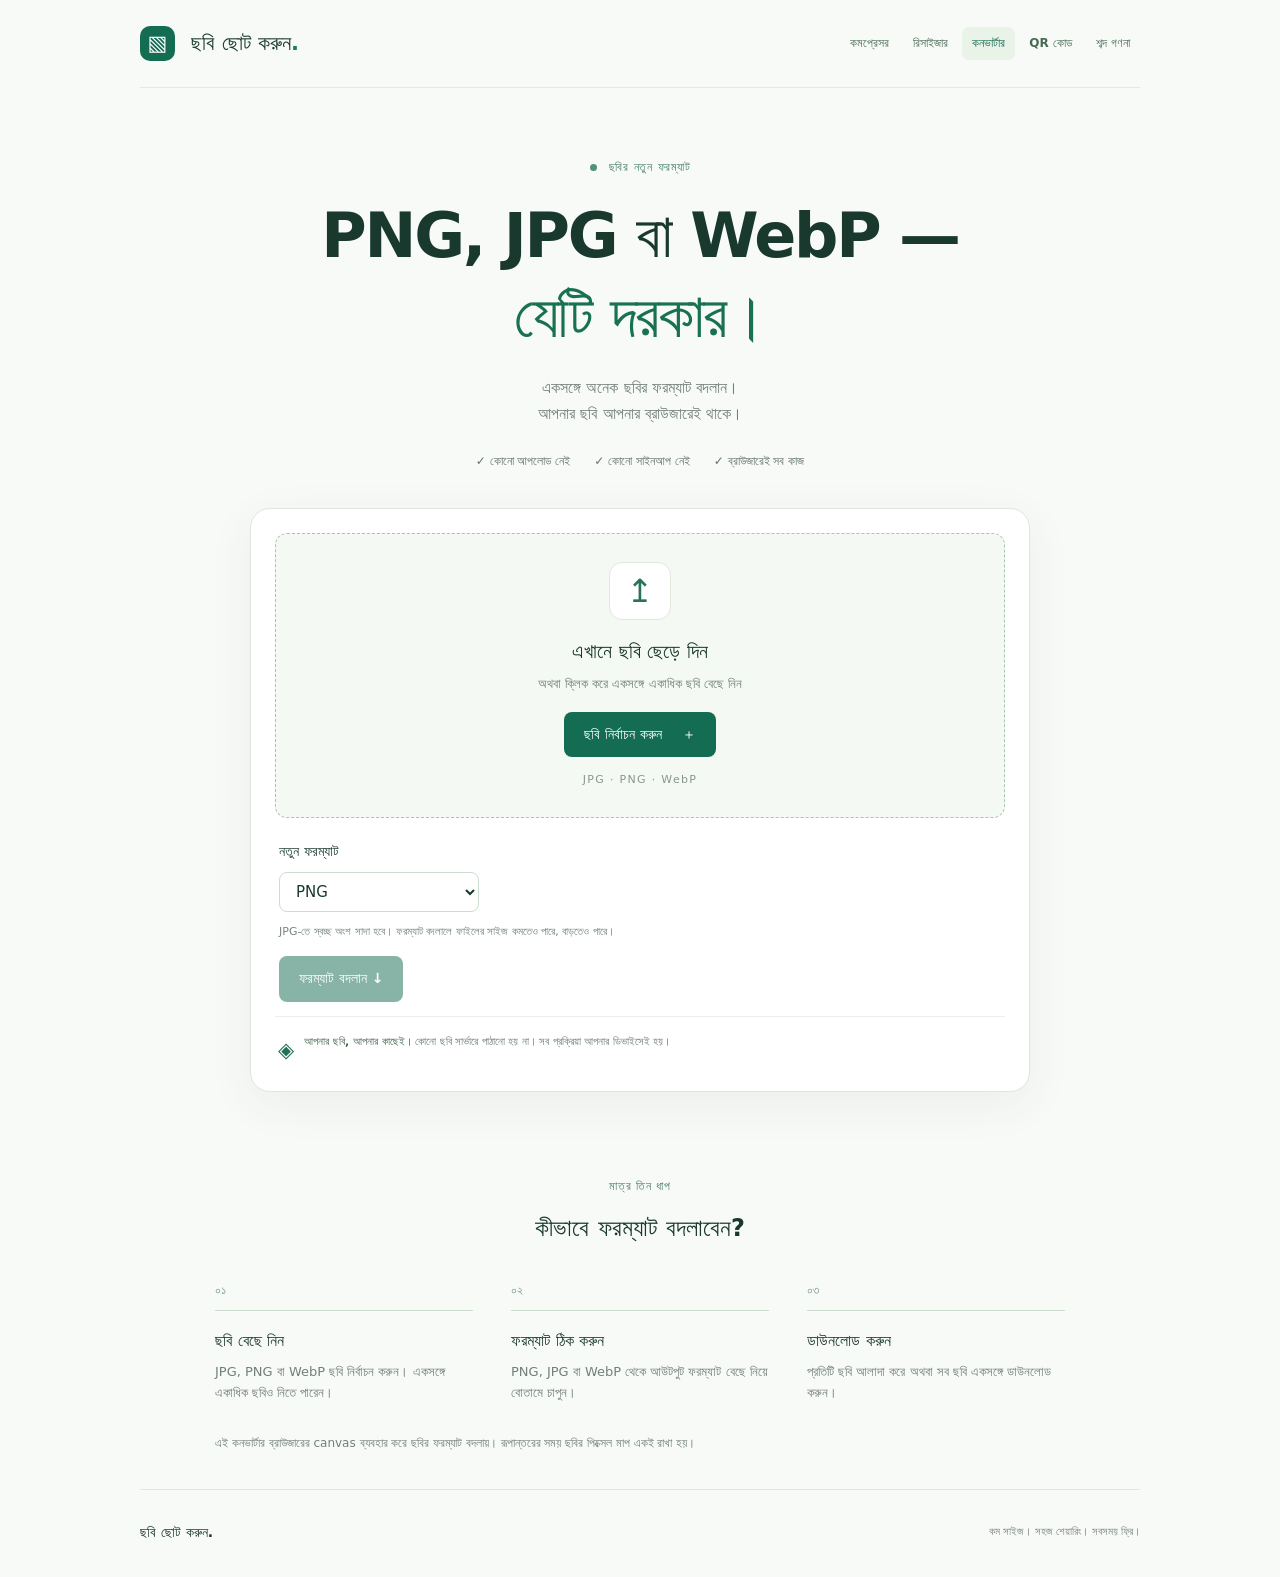
==== converter.html @ 0a8b02d1 "Add files via upload" ====
<!doctype html>
<html lang="bn">
<head>
  <meta charset="UTF-8">
  <meta name="viewport" content="width=device-width, initial-scale=1">
  <title>ছবির ফরম্যাট বদলান — ফ্রি PNG JPG WebP কনভার্টার</title>
  <meta name="description" content="একসঙ্গে একাধিক ছবি PNG, JPG বা WebP ফরম্যাটে রূপান্তর করুন। ব্রাউজারেই কাজ হয়, কোনো ছবি আপলোড হয় না।">
  <meta name="theme-color" content="#146c52">
  <link rel="stylesheet" href="style.css">
  <link rel="stylesheet" href="converter.css">
  <script src="converter.js" defer></script>
</head>
<body>
  <header class="header wrap"><a class="brand" href="./"><span class="brand-icon" aria-hidden="true">▧</span> ছবি ছোট করুন<span class="brand-dot">.</span></a><nav class="header-nav" aria-label="টুল নির্বাচন"><a href="./">কমপ্রেসর</a><a href="resizer.html">রিসাইজার</a><a href="converter.html" aria-current="page">কনভার্টার</a><a href="qr.html">QR কোড</a><a href="wordcount.html">শব্দ গণনা</a></nav></header>
  <main class="wrap">
    <div id="ad-top"></div>
    <section class="intro"><p class="eyebrow"><span></span> ছবির নতুন ফরম্যাট</p><h1>PNG, JPG বা WebP —<br><span>যেটি দরকার।</span></h1><p class="lead">একসঙ্গে অনেক ছবির ফরম্যাট বদলান।<br class="desktop-break"> আপনার ছবি আপনার ব্রাউজারেই থাকে।</p><div class="trust"><span>✓ কোনো আপলোড নেই</span><span>✓ কোনো সাইনআপ নেই</span><span>✓ ব্রাউজারেই সব কাজ</span></div></section>
    <section class="tool" aria-label="ইমেজ ফরম্যাট কনভার্টার">
      <label class="drop-zone" id="drop-zone" for="file-input"><span class="upload-icon" aria-hidden="true">↥</span><strong>এখানে ছবি ছেড়ে দিন</strong><span class="drop-sub">অথবা ক্লিক করে একসঙ্গে একাধিক ছবি বেছে নিন</span><span class="choose-button">ছবি নির্বাচন করুন <span aria-hidden="true">＋</span></span><span class="formats">JPG · PNG · WebP</span><input id="file-input" type="file" accept="image/jpeg,image/png,image/webp,.jpg,.jpeg,.png,.webp" multiple></label>
      <div class="settings converter-settings"><label for="format">নতুন ফরম্যাট</label><select id="format"><option value="image/png">PNG</option><option value="image/jpeg">JPG</option><option value="image/webp">WebP</option></select><p class="setting-note">JPG-তে স্বচ্ছ অংশ সাদা হবে। ফরম্যাট বদলালে ফাইলের সাইজ কমতেও পারে, বাড়তেও পারে।</p><button id="convert-button" class="primary" disabled>ফরম্যাট বদলান ↓</button></div>
      <div class="privacy"><span aria-hidden="true">◈</span><p><strong>আপনার ছবি, আপনার কাছেই।</strong> কোনো ছবি সার্ভারে পাঠানো হয় না। সব প্রক্রিয়া আপনার ডিভাইসেই হয়।</p></div>
    </section>
    <section id="results-section" class="results" aria-labelledby="results-title" hidden><div class="results-heading"><div><h2 id="results-title">রূপান্তর করা ছবিগুলো</h2><p id="summary" role="status" aria-live="polite"></p></div><button id="download-all" class="primary" disabled>সব ডাউনলোড করুন ↓</button></div><p class="download-note">সব ডাউনলোড করলে প্রতিটি ছবি আলাদা ফাইল হিসেবে সেভ হবে। ব্রাউজারে একাধিক ডাউনলোডের অনুমতি লাগতে পারে।</p><div id="results"></div></section>
    <p id="message" role="status" aria-live="polite"></p>
    <section class="how-to"><p class="eyebrow">মাত্র তিন ধাপ</p><h2>কীভাবে ফরম্যাট বদলাবেন?</h2><div class="steps"><article><span>০১</span><h3>ছবি বেছে নিন</h3><p>JPG, PNG বা WebP ছবি নির্বাচন করুন। একসঙ্গে একাধিক ছবিও নিতে পারেন।</p></article><article><span>০২</span><h3>ফরম্যাট ঠিক করুন</h3><p>PNG, JPG বা WebP থেকে আউটপুট ফরম্যাট বেছে নিয়ে বোতামে চাপুন।</p></article><article><span>০৩</span><h3>ডাউনলোড করুন</h3><p>প্রতিটি ছবি আলাদা করে অথবা সব ছবি একসঙ্গে ডাউনলোড করুন।</p></article></div><p class="explanation">এই কনভার্টার ব্রাউজারের canvas ব্যবহার করে ছবির ফরম্যাট বদলায়। রূপান্তরের সময় ছবির পিক্সেল মাপ একই রাখা হয়।</p></section>
    <div id="ad-bottom"></div>
  </main>
  <footer class="wrap"><span class="brand">ছবি ছোট করুন.</span><p>কম সাইজ। সহজ শেয়ারিং। সবসময় ফ্রি।</p></footer>
</body>
</html>
---- style.css ----
@charset "UTF-8";
.header-nav{display:flex;align-items:center;justify-content:flex-end;flex-wrap:wrap;gap:4px}.header-nav a{color:#486a55;font-size:12px;font-weight:650;text-decoration:none;padding:7px 10px;border-radius:7px;white-space:nowrap}.header-nav a:hover,.header-nav a[aria-current="page"]{background:#eaf3e7;color:#146c52}@media(max-width:800px){.header{flex-wrap:wrap;gap:8px}.header-nav{width:100%;justify-content:center}}@media(max-width:600px){.header-nav{gap:2px}.header-nav a{font-size:11px;padding:6px}}
:root{font-family:"Noto Sans Bengali","Hind Siliguri",system-ui,sans-serif;color:#19382e;background:#f8faf7;font-synthesis:none;line-height:1.65}*{box-sizing:border-box}body{margin:0}.wrap{width:min(100% - 48px,1000px);margin:auto}.header{display:flex;align-items:center;justify-content:space-between;padding-top:26px;padding-bottom:26px;border-bottom:1px solid #e2e9e1}.brand{font-size:21px;font-weight:750;text-decoration:none;color:#19382e}.brand-icon{display:inline-grid;place-items:center;background:#146c52;color:white;border-radius:10px;width:35px;height:35px;margin-right:9px}.brand-dot{color:#198061}.header-note{font-size:13px;color:#708278}.intro{text-align:center;padding:58px 0 32px}.eyebrow{font-size:12px;color:#49816a;font-weight:650;letter-spacing:.06em}.eyebrow>span{display:inline-block;width:7px;height:7px;background:#4e9577;border-radius:50%;margin-right:7px}h1{font-size:clamp(38px,6vw,62px);line-height:1.3;letter-spacing:-.035em;margin:18px 0}h1>span{color:#197153}.lead{color:#718078;font-size:16px;margin:0}.trust{display:flex;justify-content:center;gap:24px;margin:24px 0 4px;color:#62746a;font-size:12px}.tool{max-width:780px;margin:auto;background:white;border:1px solid #dfe7dd;border-radius:20px;box-shadow:0 12px 45px #223e2910;padding:24px}.drop-zone{position:relative;display:flex;align-items:center;flex-direction:column;border:1.5px dashed #a7c5b2;border-radius:12px;background:#f5f9f3;padding:28px 16px;cursor:pointer;transition:background .2s,border-color .2s}.drop-zone:hover,.drop-zone.dragging{background:#eaf4e7;border-color:#146c52}.drop-zone:focus-within{outline:3px solid #89b69f;outline-offset:4px}.upload-icon{font-family:system-ui;font-size:32px;line-height:1;background:white;color:#267455;border:1px solid #e0e9dc;border-radius:13px;padding:12px 17px;margin-bottom:15px}.drop-zone strong{font-size:20px}.drop-sub{font-size:13px;color:#718078;margin:5px 0 18px}.choose-button,.primary{background:#146c52;color:white;border-radius:8px;padding:11px 20px;font:inherit;font-size:14px;font-weight:600;border:0}.choose-button span{margin-left:15px}.formats{color:#8a978d;font-size:11px;letter-spacing:.12em;margin-top:14px}#file-input{position:absolute;width:1px;height:1px;opacity:0;overflow:hidden}.settings{padding:22px 4px 14px}.quality-heading{display:flex;justify-content:space-between;align-items:center;font-size:14px;font-weight:650}output{background:#eaf3e7;color:#27714e;padding:1px 10px;border-radius:6px}input[type=range]{width:100%;margin:18px 0 6px;accent-color:#146c52;cursor:pointer}.range-labels{display:flex;justify-content:space-between;font-size:11px;color:#7b887f}.setting-note{font-size:11px;color:#78867d;margin:12px 0 0}.privacy{display:flex;gap:10px;border-top:1px solid #eaf0e7;padding:16px 3px 0;color:#718078;font-size:11px}.privacy>span{color:#237153;font-size:21px}.privacy p{margin:0}.privacy strong{color:#496653}.results{max-width:780px;margin:35px auto}.results-heading{display:flex;align-items:center;justify-content:space-between;gap:15px}h2{font-size:24px;margin:0 0 8px}.results-heading p{font-size:13px;color:#6a7c70;margin:0}button{cursor:pointer}button:disabled{opacity:.5;cursor:wait}.download-note{font-size:11px;color:#718078}.result{display:flex;align-items:center;gap:16px;background:white;border:1px solid #e0e7dd;border-radius:12px;padding:16px;margin-top:12px}.preview{width:64px;height:64px;object-fit:contain;background:#f2f5ee;border-radius:7px}.file-info{min-width:0;flex:1}.file-name{font-size:14px;font-weight:650;overflow-wrap:anywhere;margin:0}.file-size{font-size:12px;color:#718078;margin:3px 0}.saved{font-size:11px;color:#27704c}.download{color:#146c52;font-size:12px;font-weight:650;text-decoration:none;border:1px solid #cddcce;padding:8px 12px;border-radius:7px;white-space:nowrap}.error{color:#a44130}.how-to{padding:60px 0 36px;max-width:850px;margin:auto}.how-to>h2,.how-to>.eyebrow{text-align:center}.steps{display:grid;grid-template-columns:repeat(3,1fr);gap:38px;margin-top:32px}.steps article>span{color:#68937b;font-size:12px;border-bottom:1px solid #cddbcc;display:block;padding-bottom:10px}.steps h3{font-size:16px;margin:17px 0 6px}.steps p,.explanation{font-size:13px;color:#718078;margin:0}.explanation{margin-top:30px;font-size:12px}footer{border-top:1px solid #e0e8dc;display:flex;justify-content:space-between;align-items:center;padding-top:22px;padding-bottom:24px}footer .brand{font-size:14px}footer p{font-size:11px;color:#7c887f}#message{text-align:center;color:#a44130;font-size:13px}a:focus-visible,button:focus-visible{outline:3px solid #89b69f;outline-offset:4px}[hidden]{display:none!important}@media(max-width:600px){.wrap{width:calc(100% - 28px)}.header{padding-top:18px;padding-bottom:18px}.brand{font-size:17px}.header-note{display:none}.intro{padding-top:35px}.lead{font-size:14px}.trust{gap:12px;font-size:10px}.tool{padding:14px;border-radius:15px}.drop-zone{padding:24px 10px}.drop-zone strong{font-size:18px}.drop-sub{font-size:11px}.desktop-break{display:none}.steps{grid-template-columns:1fr;gap:24px}.how-to{padding-top:36px}.results-heading{align-items:flex-start;flex-direction:column}.result{gap:10px;flex-wrap:wrap}.preview{width:48px;height:48px}.download{margin-left:auto}.primary{font-size:12px}footer{gap:10px}footer p{font-size:10px}}
---- converter.css ----
@charset "UTF-8";
.converter-settings{display:flex;align-items:flex-start;flex-direction:column;gap:9px}.converter-settings>label{font-size:14px;font-weight:650}.converter-settings select{min-width:200px;border:1px solid #cdddcf;border-radius:8px;background:#fff;color:#19382e;font:inherit;font-size:15px;padding:9px 12px}.converter-settings select:focus{outline:3px solid #89b69f;outline-offset:2px}.converter-settings .setting-note{margin:2px 0 6px}.result .saved{display:block}@media(max-width:600px){.converter-settings select,.converter-settings .primary{width:100%}}
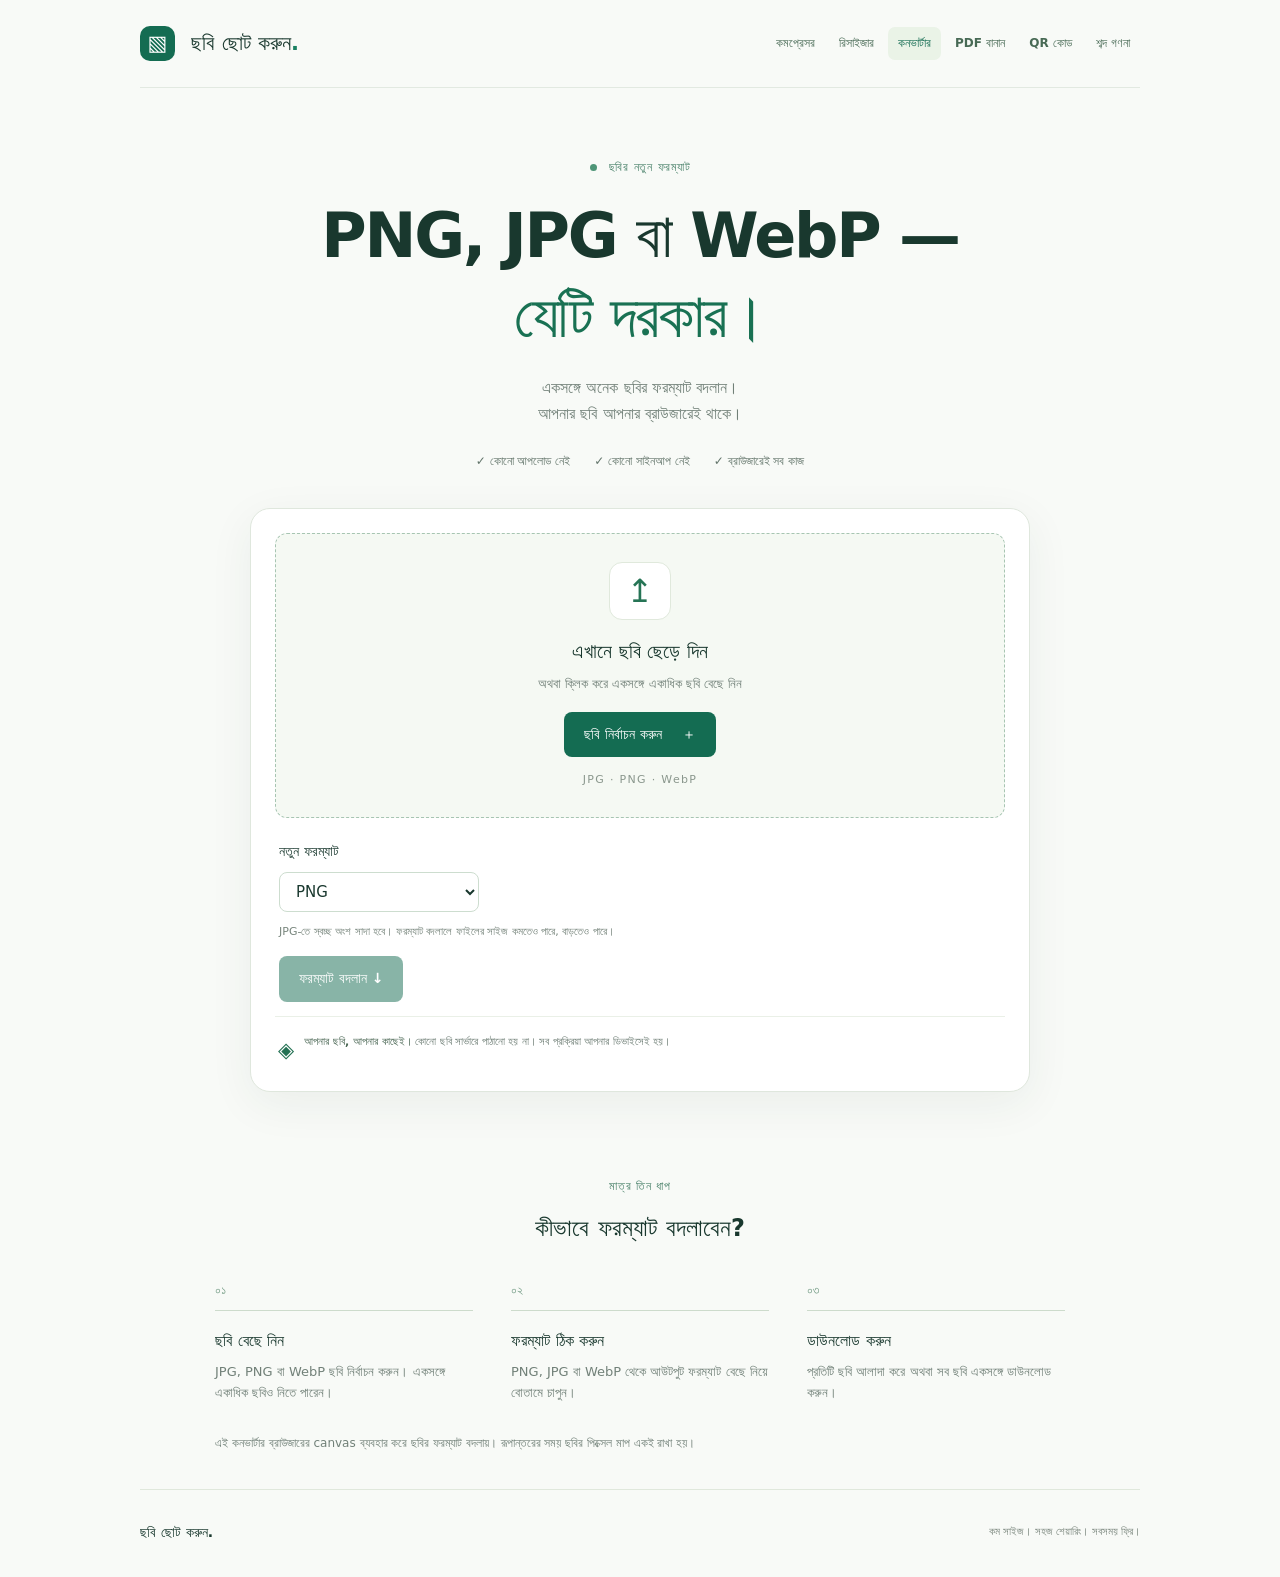
==== commit 322060b3: "Add files via upload" ====
--- a/converter.html
+++ b/converter.html
@@ -11,7 +11,7 @@
   <script src="converter.js" defer></script>
 </head>
 <body>
-  <header class="header wrap"><a class="brand" href="./"><span class="brand-icon" aria-hidden="true">▧</span> ছবি ছোট করুন<span class="brand-dot">.</span></a><nav class="header-nav" aria-label="টুল নির্বাচন"><a href="./">কমপ্রেসর</a><a href="resizer.html">রিসাইজার</a><a href="converter.html" aria-current="page">কনভার্টার</a><a href="qr.html">QR কোড</a><a href="wordcount.html">শব্দ গণনা</a></nav></header>
+  <header class="header wrap"><a class="brand" href="./"><span class="brand-icon" aria-hidden="true">▧</span> ছবি ছোট করুন<span class="brand-dot">.</span></a><nav class="header-nav" aria-label="টুল নির্বাচন"><a href="./">কমপ্রেসর</a><a href="resizer.html">রিসাইজার</a><a href="converter.html" aria-current="page">কনভার্টার</a><a href="pdf.html">PDF বানান</a><a href="qr.html">QR কোড</a><a href="wordcount.html">শব্দ গণনা</a></nav></header>
   <main class="wrap">
     <div id="ad-top"></div>
     <section class="intro"><p class="eyebrow"><span></span> ছবির নতুন ফরম্যাট</p><h1>PNG, JPG বা WebP —<br><span>যেটি দরকার।</span></h1><p class="lead">একসঙ্গে অনেক ছবির ফরম্যাট বদলান।<br class="desktop-break"> আপনার ছবি আপনার ব্রাউজারেই থাকে।</p><div class="trust"><span>✓ কোনো আপলোড নেই</span><span>✓ কোনো সাইনআপ নেই</span><span>✓ ব্রাউজারেই সব কাজ</span></div></section>
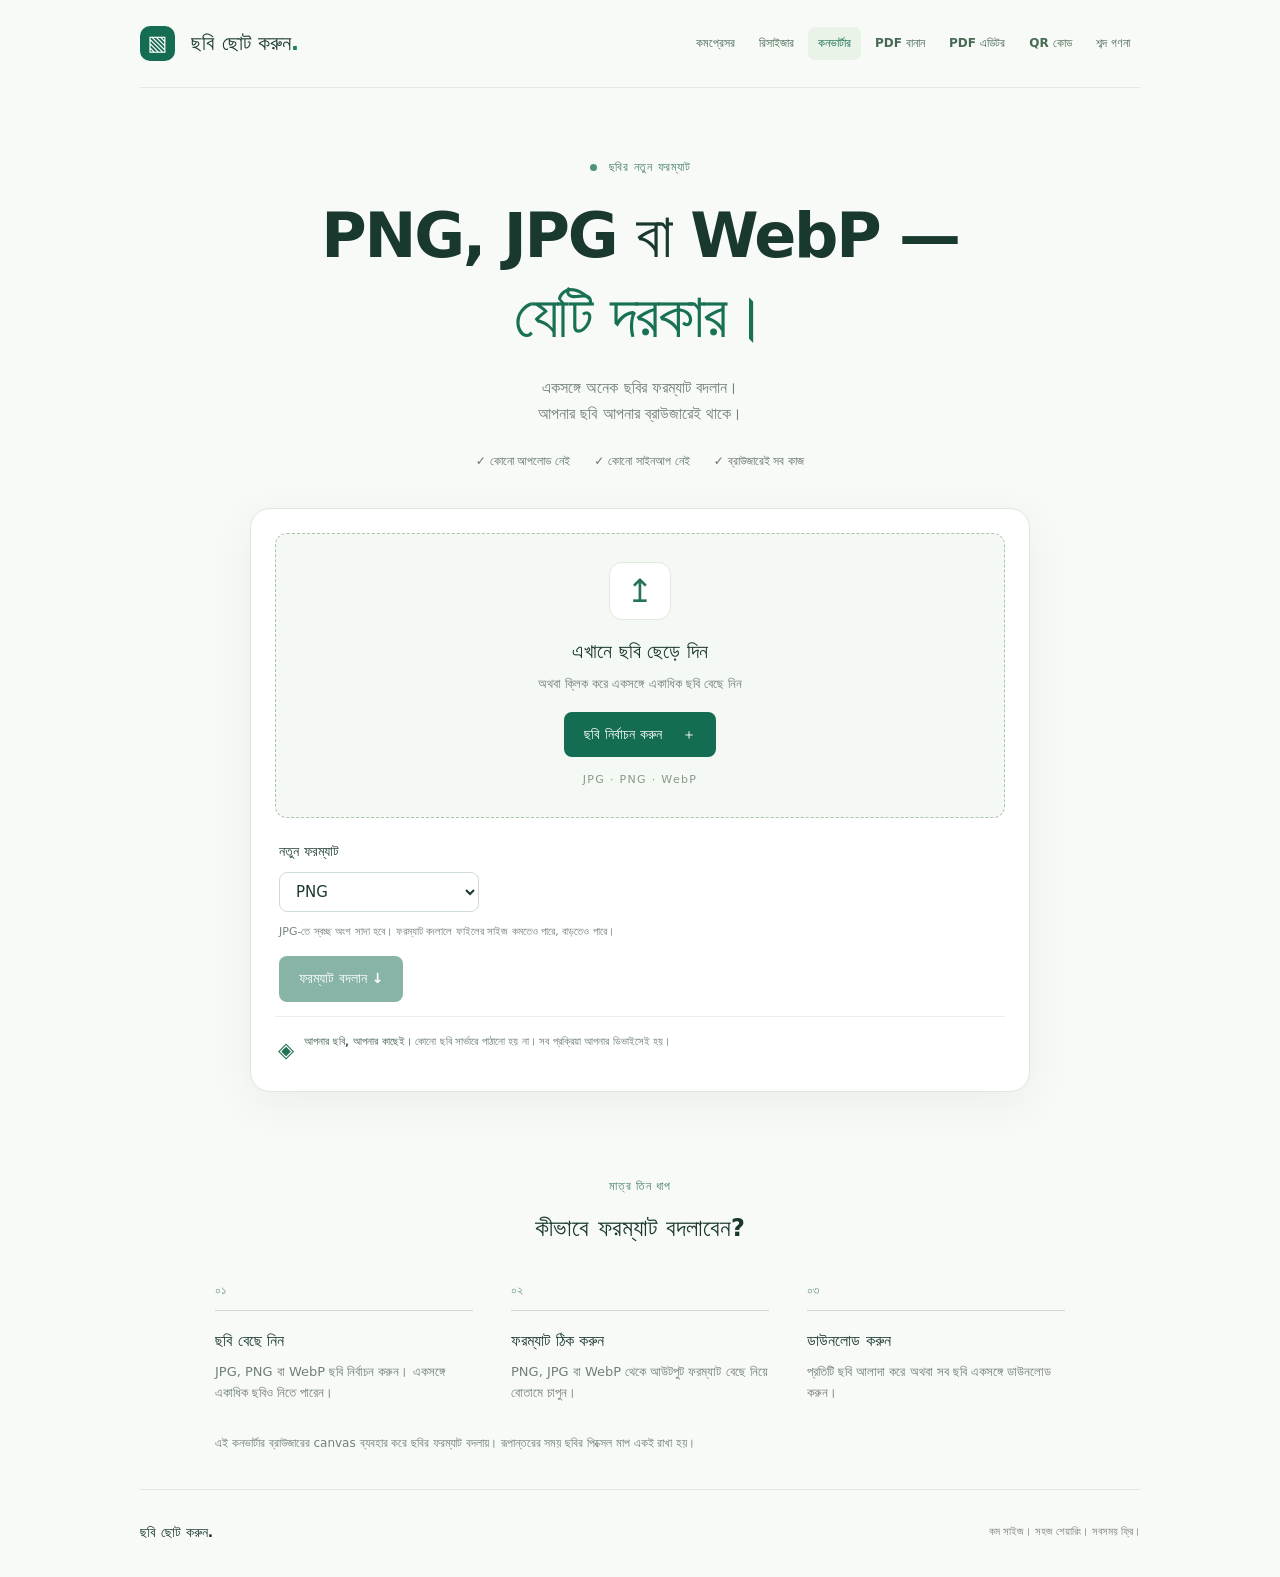
==== commit cd6f8ba2: "Add files via upload" ====
--- a/converter.html
+++ b/converter.html
@@ -11,7 +11,7 @@
   <script src="converter.js" defer></script>
 </head>
 <body>
-  <header class="header wrap"><a class="brand" href="./"><span class="brand-icon" aria-hidden="true">▧</span> ছবি ছোট করুন<span class="brand-dot">.</span></a><nav class="header-nav" aria-label="টুল নির্বাচন"><a href="./">কমপ্রেসর</a><a href="resizer.html">রিসাইজার</a><a href="converter.html" aria-current="page">কনভার্টার</a><a href="pdf.html">PDF বানান</a><a href="qr.html">QR কোড</a><a href="wordcount.html">শব্দ গণনা</a></nav></header>
+  <header class="header wrap"><a class="brand" href="./"><span class="brand-icon" aria-hidden="true">▧</span> ছবি ছোট করুন<span class="brand-dot">.</span></a><nav class="header-nav" aria-label="টুল নির্বাচন"><a href="./">কমপ্রেসর</a><a href="resizer.html">রিসাইজার</a><a href="converter.html" aria-current="page">কনভার্টার</a><a href="pdf.html">PDF বানান</a><a href="pdfeditor.html">PDF এডিটর</a><a href="qr.html">QR কোড</a><a href="wordcount.html">শব্দ গণনা</a></nav></header>
   <main class="wrap">
     <div id="ad-top"></div>
     <section class="intro"><p class="eyebrow"><span></span> ছবির নতুন ফরম্যাট</p><h1>PNG, JPG বা WebP —<br><span>যেটি দরকার।</span></h1><p class="lead">একসঙ্গে অনেক ছবির ফরম্যাট বদলান।<br class="desktop-break"> আপনার ছবি আপনার ব্রাউজারেই থাকে।</p><div class="trust"><span>✓ কোনো আপলোড নেই</span><span>✓ কোনো সাইনআপ নেই</span><span>✓ ব্রাউজারেই সব কাজ</span></div></section>
